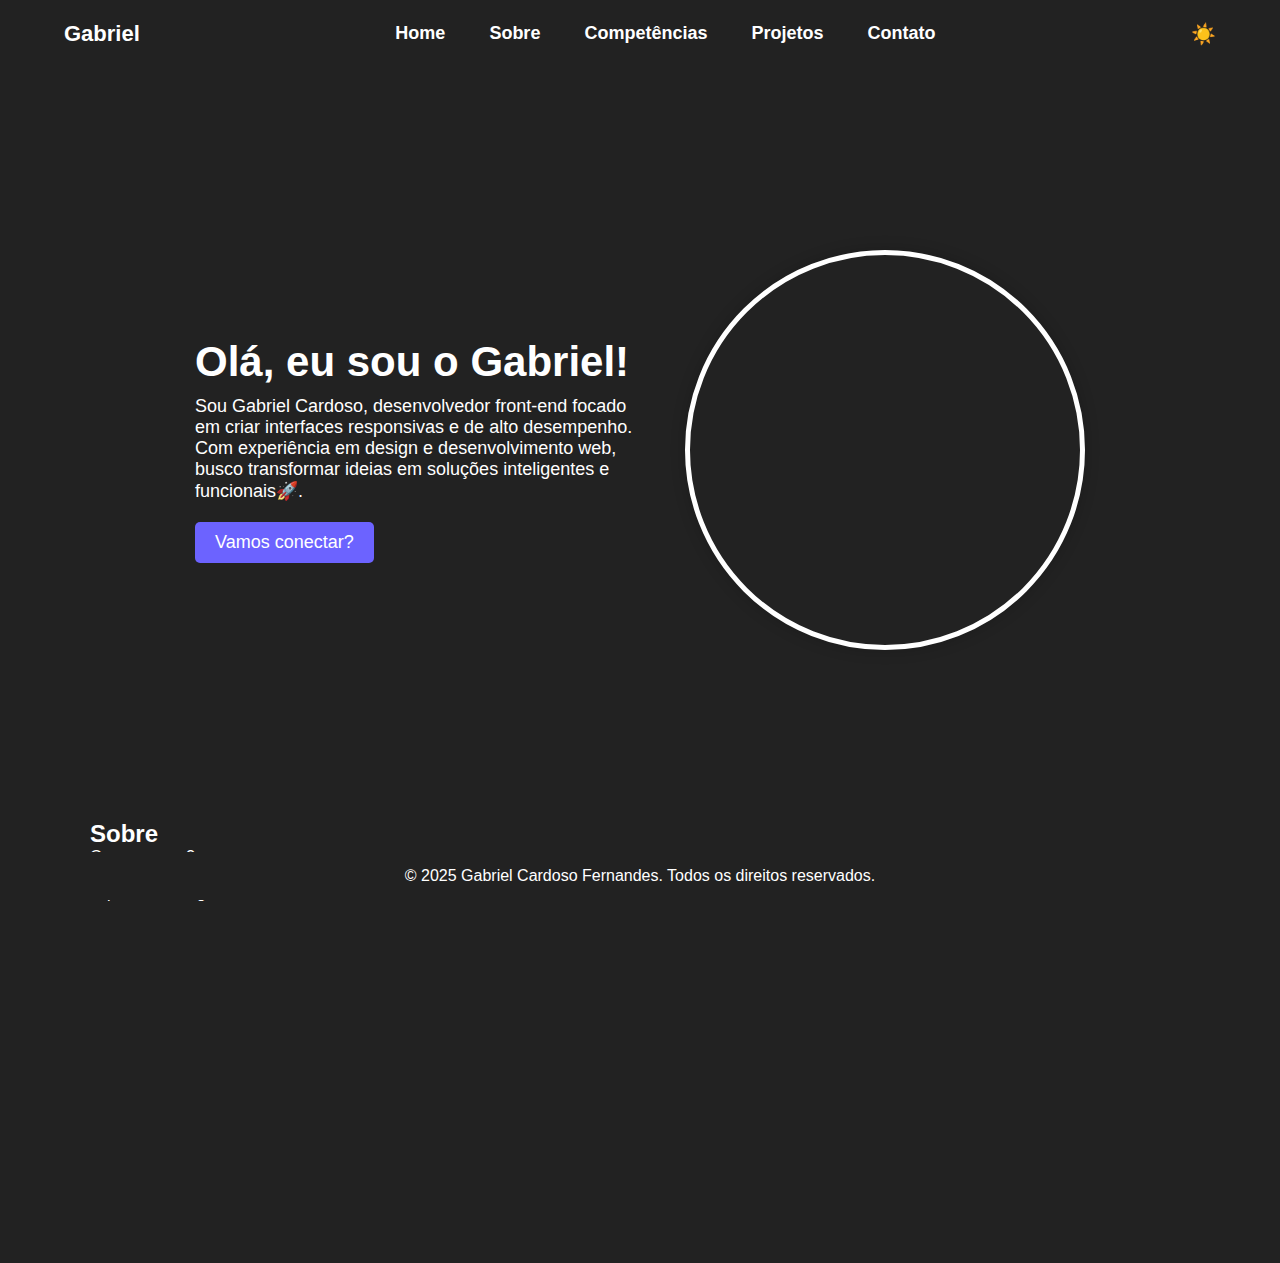
==== portifolio.html @ 27a8e8d4 "alteração de descrições" ====
<!DOCTYPE html>
<html lang="pt-br">
<head>
    <meta charset="UTF-8">
    <meta name="viewport" content="width=device-width, initial-scale=1.0">
    <title>Gabriel Cardoso - Frontend Developer</title>
    <style>
        * {
            margin: 0;
            padding: 0;
            box-sizing: border-box;
            font-family: Arial, sans-serif;
        }

        body {
            background: #222;
            color: #fff;
            transition: background 0.3s, color 0.3s;
        }

        .header {
            position: fixed;
            top: 0;
            left: 0;
            width: 100%;
            background: #222;
            display: flex;
            justify-content: space-between;
            align-items: center;
            padding: 15px 5%;
            z-index: 1000;
            transition: background 0.3s, color 0.3s;
        }

        .logo {
            font-size: 22px;
            font-weight: bold;
        }

        .nav {
            display: flex;
            gap: 20px;
            flex-wrap: wrap;
        }

        .nav a {
            text-decoration: none;
            color: #fff;
            font-size: 18px;
            font-weight: bold;
            padding: 8px 12px;
            transition: color 0.3s;
        }

        .nav a:hover {
            color: #6c63ff;
        }

        .toggle-theme {
            cursor: pointer;
            font-size: 20px;
        }

        .container {
            width: 90%;
            max-width: 1100px;
            margin: auto;
            padding-top: 80px;
            padding-bottom: 80px;
        }

        .hero {
            display: flex;
            align-items: center;
            justify-content: center;
            flex-wrap: wrap;
            gap: 50px;
            text-align: left;
            min-height: calc(100vh - 160px);
        }

        .hero-text {
            max-width: 40%;
        }

        .hero-text h1 {
            font-size: 42px;
        }

        .hero-text p {
            margin: 10px 0 20px;
            font-size: 18px;
        }

        .btn {
            display: inline-block;
            padding: 10px 20px;
            background: #6c63ff;
            color: white;
            text-decoration: none;
            font-size: 18px;
            border-radius: 5px;
            transition: background 0.3s;
        }

        .btn:hover {
            background: #5548c8;
        }

        .hero-image {
            width: 400px;
            height: 400px;
            border-radius: 50%;
            overflow: hidden;
            display: flex;
            align-items: center;
            justify-content: center;
            border: 5px solid white;
            box-shadow: 0 0 15px rgba(0, 0, 0, 0.2);
        }

        .hero-image img {
            width: 100%;
            height: 100%;
            object-fit: cover;
            border-radius: 50%;
        }

        footer {
            position: fixed;
            bottom: 0;
            width: 100%;
            background: #222;
            text-align: center;
            padding: 15px;
            transition: background 0.3s, color 0.3s;
        }

        .light-mode {
            background: #f8f8f8;
            color: #333;
        }

        .light-mode .header, .light-mode footer {
            background: #f8f8f8;
        }

        .light-mode .nav a {
            color: #333;
        }

        .light-mode .btn {
            background: #5548c8;
        }

        .light-mode .toggle-theme {
            color: #333;
        }

        .light-mode .hero-image {
            border: 5px solid #333;
        }

        .light-mode footer {
            color: #333;
        }

        .fade-in {
            opacity: 0;
            transform: translateY(20px);
            transition: opacity 0.6s ease-out, transform 0.6s ease-out;
        }

        .fade-in.visible {
            opacity: 1;
            transform: translateY(0);
        }

        .tech-card {
            transition: all 0.3s ease;
            background: rgba(34, 34, 34, 0.8);
            backdrop-filter: blur(10px);
        }

        .tech-card:hover {
            transform: translateY(-5px);
            background: rgba(34, 34, 34, 0.9);
        }

        .experience-item {
            border-left: 2px solid #00ff9d;
            padding-left: 2rem;
            position: relative;
        }

        .experience-item::before {
            content: '';
            position: absolute;
            left: -0.5rem;
            top: 0;
            width: 1rem;
            height: 1rem;
            background: #00ff9d;
            border-radius: 50%;
        }

        .portfolio-card {
            transition: all 0.3s ease;
            background: rgba(34, 34, 34, 0.8);
            backdrop-filter: blur(10px);
        }

        .portfolio-card:hover {
            transform: translateY(-5px);
            box-shadow: 0 10px 30px rgba(0, 255, 157, 0.1);
        }

        .tech-icon {
            transition: all 0.3s ease;
        }

        .tech-icon:hover {
            transform: scale(1.2);
            filter: brightness(1.2);
        }
    </style>
</head>
<body class="dark-mode">
    <header class="header">
        <div class="logo">Gabriel</div>
        <nav class="nav">
            <a href="#home">Home</a>
            <a href="#about">Sobre</a>
            <a href="#skills">Competências</a>
            <a href="#portfolio">Projetos</a>
            <a href="#contact">Contato</a>
        </nav>
        <div class="toggle-theme">☀️</div>
    </header>

    <div class="container">
        <section id="home" class="hero fade-in">
            <div class="hero-text">
                <h1>Olá, eu sou o Gabriel!</h1>
                <p>Sou Gabriel Cardoso, desenvolvedor front-end focado em criar interfaces responsivas e de alto desempenho. Com experiência em design e desenvolvimento web, busco transformar ideias em soluções inteligentes e funcionais🚀.</p>
                <a href="#contact" class="btn">Vamos conectar?</a>
            </div>
            <div class="hero-image">
                <img src="minhaFoto.jpeg" alt="Profile Image">
            </div>
        </section>

        <section id="about" class="fade-in">
            <h2>Sobre</h2>
            <p>Quem eu sou?</p>
            <p>Sou Gabriel Cardoso, desenvolvedor front-end apaixonado por criar interfaces modernas e funcionais, unindo criatividade e tecnologia para proporcionar experiências digitais únicas.</p>
        </section>

        <section id="skills" class="fade-in">
            <h2>Competências</h2>
            <div class="tech-card">
                <h3>Formação</h3>
                <p>Engenharia de Software - UniCesumar (Em andamento)</p>
            </div>
            <div class="tech-card">
                <h3>Experiências</h3>
                <p>Freelancer - Desenvolvimento web</p>
            </div>
        </section>

        <section id="portfolio" class="fade-in">
            <h2>Projetos</h2>
            <div class="portfolio-card">
                <h3>WeCacau</h3>
                <p>Desenvolvimento do site da doceria WeCacau.</p>
            </div>
            <div class="portfolio-card">
                <h3>Blitz Café</h3>
                <p>Desenvolvimento do site da cafeteria Blitz Café.</p>
            </div>
        </section>

        <section id="contact" class="fade-in">
            <h2>Contato</h2>
            <form id="contact-form">
                <input type="text" placeholder="Nome" required>
                <input type="email" placeholder="Email" required>
                <textarea placeholder="Mensagem" required></textarea>
                <button type="submit">Enviar</button>
            </form>
        </section>
    </div>

    <footer>
        <p>&copy; 2025 Gabriel Cardoso Fernandes. Todos os direitos reservados.</p>
    </footer>

    <script>
        const observer = new IntersectionObserver((entries) => {
            entries.forEach(entry => {
                if (entry.isIntersecting) {
                    entry.target.classList.add('visible');
                }
            });
        }, { threshold: 0.1 });

        document.querySelectorAll('.fade-in').forEach((el) => observer.observe(el));

        document.querySelectorAll('a[href^="#"]').forEach(anchor => {
            anchor.addEventListener('click', function (e) {
                e.preventDefault();
                document.querySelector(this.getAttribute('href')).scrollIntoView({
                    behavior: 'smooth'
                });
            });
        });

        document.querySelectorAll('.tech-icon').forEach(icon => {
            icon.addEventListener('mouseover', function() {
                this.style.transform = 'scale(1.2)';
                this.style.transition = 'transform 0.3s ease';
            });

            icon.addEventListener('mouseout', function() {
                this.style.transform = 'scale(1)';
                this.style.transition = 'transform 0.3s ease';
            });
        });

        const toggleTheme = document.querySelector('.toggle-theme');
        const body = document.body;

        toggleTheme.addEventListener('click', () => {
            body.classList.toggle('light-mode');
            body.classList.toggle('dark-mode');
            toggleTheme.textContent = body.classList.contains('light-mode') ? '🌙' : '☀️';
        });
    </script>
</body>
</html>
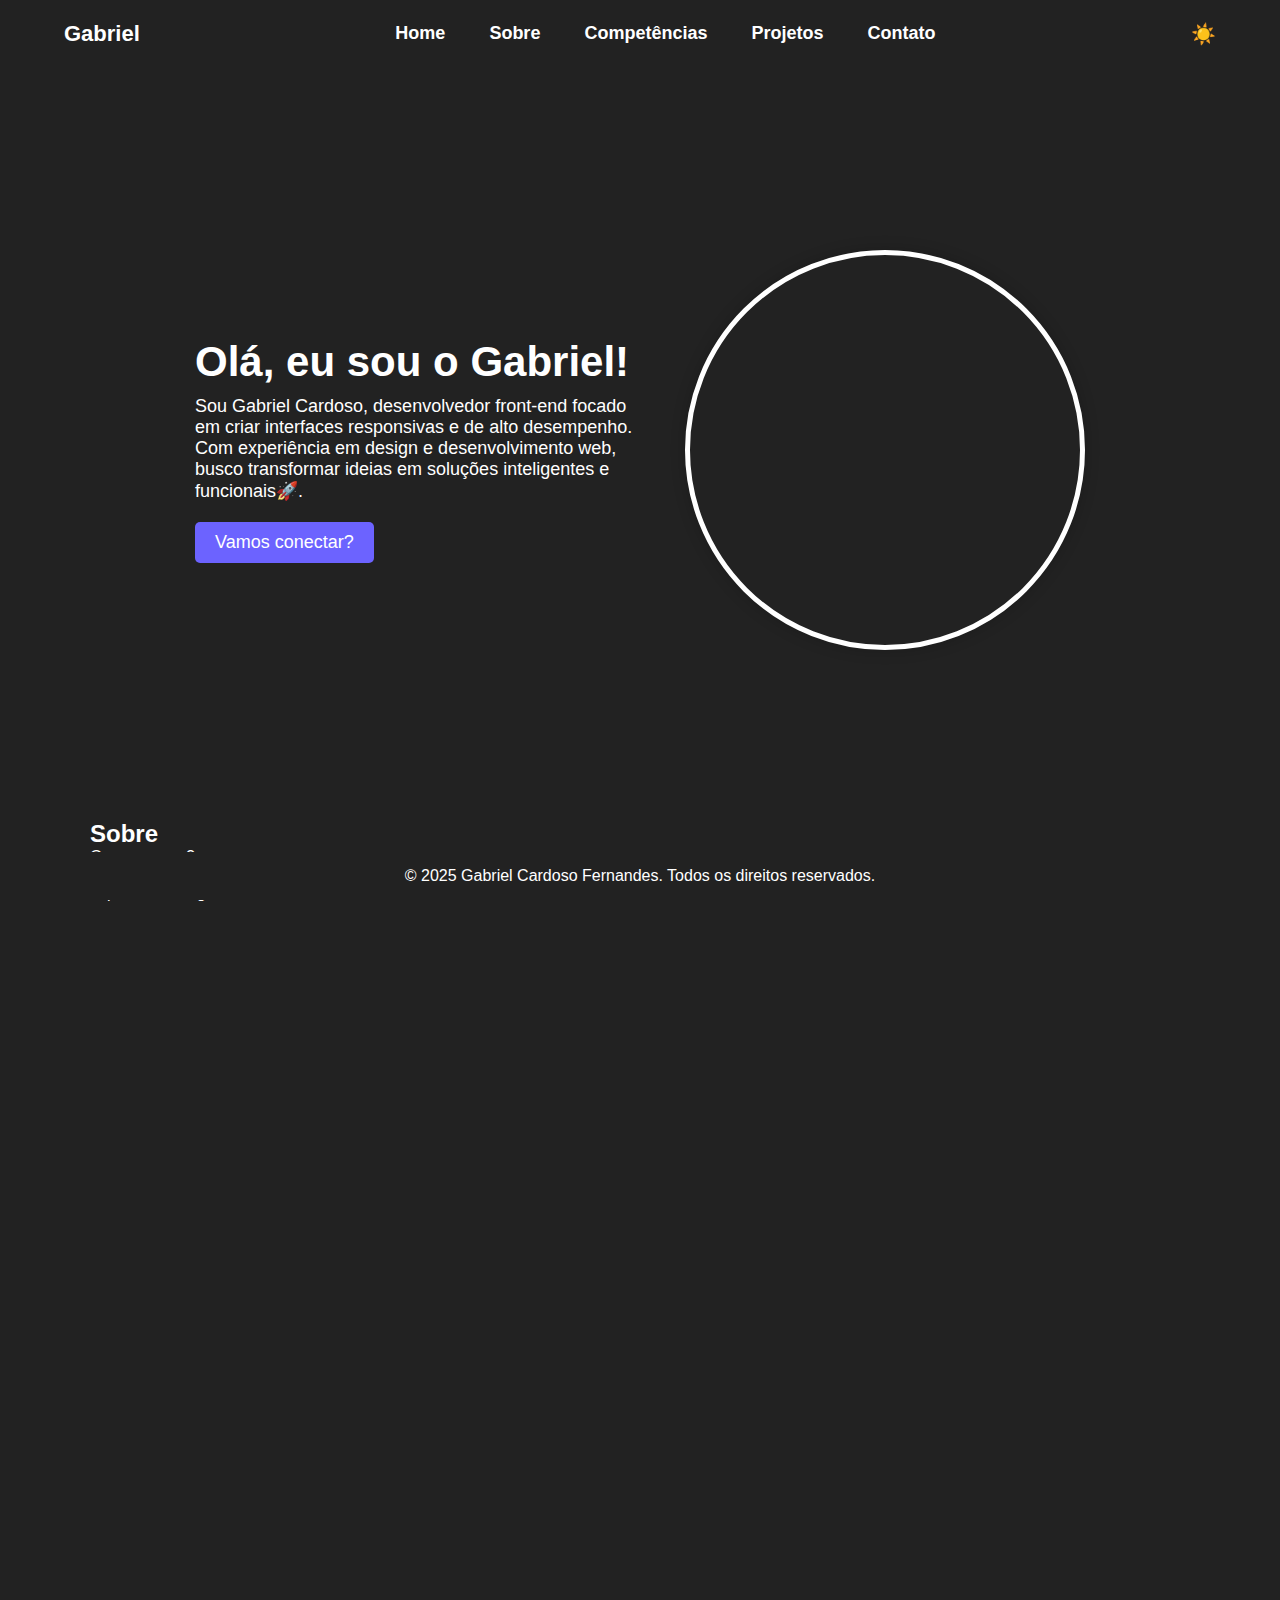
==== commit 826bda8e: "alteração de descrições" ====
--- a/portifolio.html
+++ b/portifolio.html
@@ -5,6 +5,7 @@
     <meta name="viewport" content="width=device-width, initial-scale=1.0">
     <title>Gabriel Cardoso - Frontend Developer</title>
     <style>
+        /* Estilos gerais */
         * {
             margin: 0;
             padding: 0;
@@ -176,52 +177,76 @@
             transform: translateY(0);
         }
 
-        .tech-card {
-            transition: all 0.3s ease;
+        /* Estilo para as seções de Competências e Projetos */
+        .skills-section, .portfolio-section {
+            margin-bottom: 3rem;
+        }
+
+        .tech-card, .project-card {
             background: rgba(34, 34, 34, 0.8);
             backdrop-filter: blur(10px);
-        }
-
-        .tech-card:hover {
+            padding: 1.5rem;
+            border-radius: 10px;
+            margin-bottom: 1.5rem;
+            border: 1px solid rgba(108, 99, 255, 0.2);
+            transition: all 0.3s ease;
+        }
+
+        .tech-card:hover, .project-card:hover {
             transform: translateY(-5px);
-            background: rgba(34, 34, 34, 0.9);
-        }
-
-        .experience-item {
-            border-left: 2px solid #00ff9d;
-            padding-left: 2rem;
-            position: relative;
-        }
-
-        .experience-item::before {
-            content: '';
-            position: absolute;
-            left: -0.5rem;
-            top: 0;
-            width: 1rem;
-            height: 1rem;
-            background: #00ff9d;
-            border-radius: 50%;
-        }
-
-        .portfolio-card {
-            transition: all 0.3s ease;
-            background: rgba(34, 34, 34, 0.8);
-            backdrop-filter: blur(10px);
-        }
-
-        .portfolio-card:hover {
-            transform: translateY(-5px);
-            box-shadow: 0 10px 30px rgba(0, 255, 157, 0.1);
-        }
-
-        .tech-icon {
-            transition: all 0.3s ease;
-        }
-
-        .tech-icon:hover {
-            transform: scale(1.2);
-            filter: brightness(1.2);
+            box-shadow: 0 10px 30px rgba(108, 99, 255, 0.1);
+        }
+
+        .tech-card h3, .project-card h3 {
+            color: #00ff9d;
+        }
+
+        .tech-card p, .project-card p {
+            color: #ccc;
+        }
+
+        .tech-card ul, .project-card ul {
+            list-style: none;
+            padding-left: 1rem;
+        }
+
+        .tech-card ul li, .project-card ul li {
+            margin-bottom: 0.5rem;
+            color: #ccc;
+        }
+
+        .tech-card ul li::before, .project-card ul li::before {
+            content: "▹";
+            color: #6c63ff;
+            margin-right: 0.5rem;
+        }
+
+        /* Responsividade */
+        @media (max-width: 768px) {
+            .container {
+                padding-top: 60px;
+            }
+
+            h2 {
+                font-size: 1.75rem;
+            }
+
+            h3 {
+                font-size: 1.25rem;
+            }
+
+            p {
+                font-size: 0.9rem;
+            }
+
+            .hero-text {
+                max-width: 100%;
+            }
+
+            .hero-image {
+                width: 300px;
+                height: 300px;
+            }
         }
     </style>
 </head>
@@ -239,6 +264,7 @@
     </header>
 
     <div class="container">
+        <!-- Seção Home -->
         <section id="home" class="hero fade-in">
             <div class="hero-text">
                 <h1>Olá, eu sou o Gabriel!</h1>
@@ -250,36 +276,76 @@
             </div>
         </section>
 
+        <!-- Seção Sobre -->
         <section id="about" class="fade-in">
             <h2>Sobre</h2>
             <p>Quem eu sou?</p>
             <p>Sou Gabriel Cardoso, desenvolvedor front-end apaixonado por criar interfaces modernas e funcionais, unindo criatividade e tecnologia para proporcionar experiências digitais únicas.</p>
         </section>
 
-        <section id="skills" class="fade-in">
+        <!-- Seção Competências -->
+        <section id="skills" class="skills-section fade-in">
             <h2>Competências</h2>
+
+            <!-- Formação -->
             <div class="tech-card">
                 <h3>Formação</h3>
-                <p>Engenharia de Software - UniCesumar (Em andamento)</p>
-            </div>
+                <ul>
+                    <li>
+                        <strong>Engenharia de Software</strong> - UniCesumar<br>
+                        Cursando Engenharia de Software, desenvolvendo habilidades em desenvolvimento de software, arquitetura de sistemas e banco de dados.
+                    </li>
+                    <li>
+                        <strong>Trilha Backend</strong> - Oracle Next Education<br>
+                        Programa de bolsa de estudos oferecido pela Oracle em parceria com a Alura, com foco em desenvolvimento Backend. Aprendizado em Java, Spring Boot, bancos de dados e boas práticas de programação.
+                    </li>
+                </ul>
+            </div>
+
+            <!-- Experiências -->
             <div class="tech-card">
                 <h3>Experiências</h3>
-                <p>Freelancer - Desenvolvimento web</p>
-            </div>
-        </section>
-
-        <section id="portfolio" class="fade-in">
+                <ul>
+                    <li>
+                        <strong>Freelancer</strong> - Desenvolvimento web<br>
+                        Desenvolvimento de sites modernos e responsivos, criando soluções personalizadas para diversos nichos. Aplicação de boas práticas de desenvolvimento, design e usabilidade para garantir interfaces intuitivas e eficientes.
+                    </li>
+                    <li>
+                        <strong>Engenharia de Dados em nuvem</strong> - Compass UOL<br>
+                        Estágio em Engenharia de Dados na Compass UOL, atuando com AWS e pipelines de dados.
+                    </li>
+                </ul>
+            </div>
+        </section>
+
+        <!-- Seção Projetos -->
+        <section id="portfolio" class="portfolio-section fade-in">
             <h2>Projetos</h2>
-            <div class="portfolio-card">
+
+            <!-- Projeto WeCacau -->
+            <div class="project-card">
                 <h3>WeCacau</h3>
-                <p>Desenvolvimento do site da doceria WeCacau.</p>
-            </div>
-            <div class="portfolio-card">
+                <p>
+                    Desenvolvimento do site da doceria WeCacau, criando uma plataforma visualmente atrativa e funcional para destacar os produtos da marca. Implementação de um design responsivo, alinhado à identidade visual da doceria, com navegação intuitiva e otimizada para diferentes dispositivos. Utilização de HTML, Tailwind e JavaScript para estruturar, estilizar e adicionar interatividade ao site, garantindo uma experiência envolvente ao usuário.
+                </p>
+            </div>
+
+            <!-- Projeto Blitz Café -->
+            <div class="project-card">
                 <h3>Blitz Café</h3>
-                <p>Desenvolvimento do site da cafeteria Blitz Café.</p>
-            </div>
-        </section>
-
+                <p>
+                    Desenvolvimento do site da cafeteria Blitz Café, criando uma interface moderna e atrativa para aprimorar a presença digital da marca. Implementação de um design responsivo, otimizado para navegação intuitiva e experiência do usuário. Aplicação de HTML, CSS e JavaScript para estruturação e interatividade, garantindo um layout harmonioso e funcional.
+                </p>
+            </div>
+
+            <!-- Projeto em breve -->
+            <div class="project-card">
+                <h3>Em breve</h3>
+                <p>Projeto em desenvolvimento.</p>
+            </div>
+        </section>
+
+        <!-- Seção Contato -->
         <section id="contact" class="fade-in">
             <h2>Contato</h2>
             <form id="contact-form">
@@ -315,18 +381,6 @@
             });
         });
 
-        document.querySelectorAll('.tech-icon').forEach(icon => {
-            icon.addEventListener('mouseover', function() {
-                this.style.transform = 'scale(1.2)';
-                this.style.transition = 'transform 0.3s ease';
-            });
-
-            icon.addEventListener('mouseout', function() {
-                this.style.transform = 'scale(1)';
-                this.style.transition = 'transform 0.3s ease';
-            });
-        });
-
         const toggleTheme = document.querySelector('.toggle-theme');
         const body = document.body;
 
@@ -337,4 +391,4 @@
         });
     </script>
 </body>
-</html>+</html>
